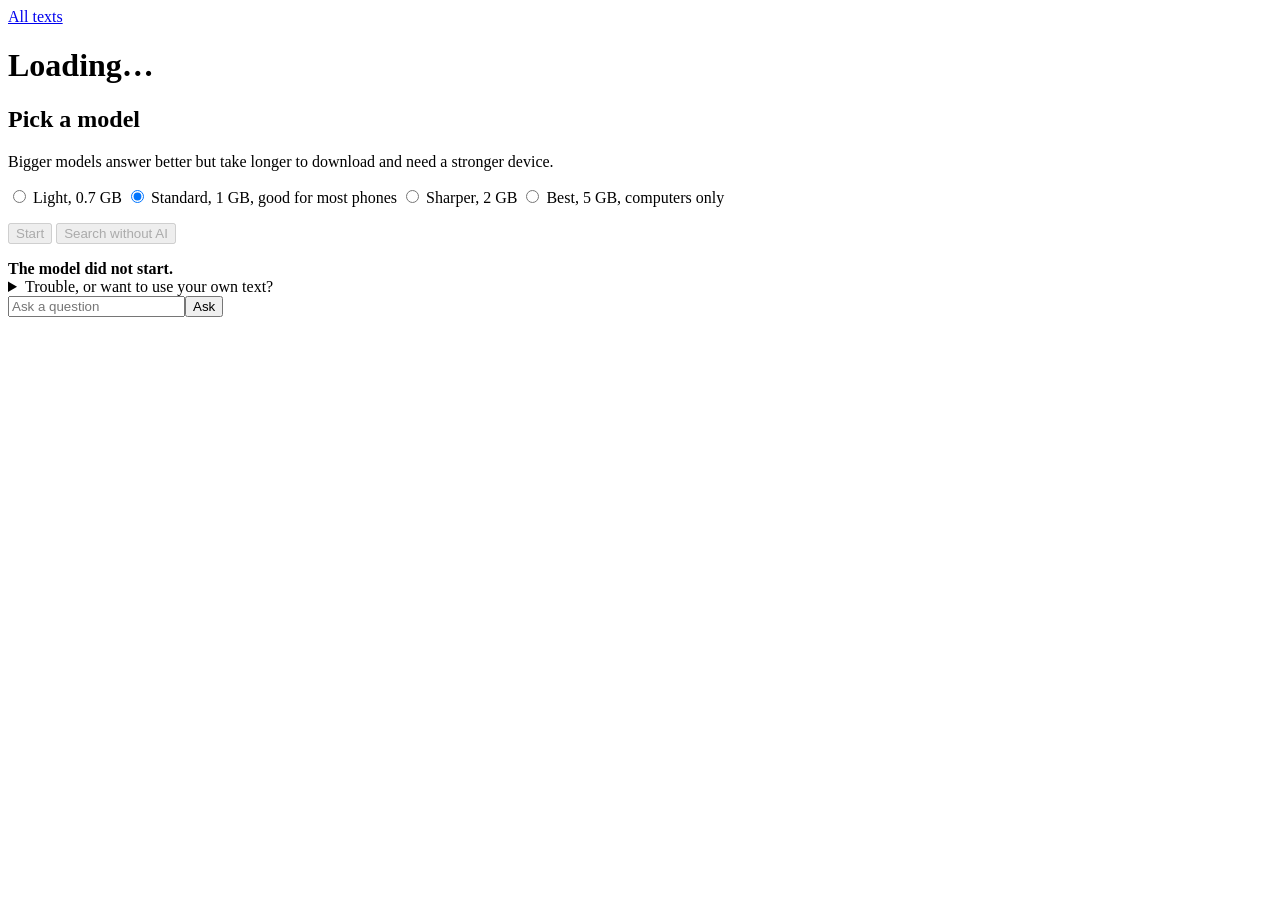
==== reader.html @ 31ed3a0e "First Load" ====
<!DOCTYPE html>
<html lang="en"><head><meta charset="utf-8">
<meta name="viewport" content="width=device-width,initial-scale=1,viewport-fit=cover">
<title>DSVB | Reader</title>
<link rel="stylesheet" href="assets/site.css">
<script src="assets/dsvb-logo.js" defer></script>
</head><body><div class="w">
<div class="top"><a class="back" href="./">All texts</a><dsvb-logo size="64" align="right" static></dsvb-logo></div>
<h1 id="title">Loading…</h1>
<p class="lede" id="by"></p>

<div id="setup">
 <h2>Pick a model</h2>
 <p class="mu">Bigger models answer better but take longer to download and need a stronger device.</p>
 <label class="opt"><input type="radio" name="m" value="Llama-3.2-1B-Instruct-q4f16_1-MLC"> Light, 0.7 GB <i data-s></i></label>
 <label class="opt"><input type="radio" name="m" value="Qwen2.5-1.5B-Instruct-q4f16_1-MLC" checked> Standard, 1 GB, good for most phones <i data-s></i></label>
 <label class="opt"><input type="radio" name="m" value="Llama-3.2-3B-Instruct-q4f16_1-MLC"> Sharper, 2 GB <i data-s></i></label>
 <label class="opt"><input type="radio" name="m" value="Qwen2.5-7B-Instruct-q4f16_1-MLC"> Best, 5 GB, computers only <i data-s></i></label>
 <p><button class="btn" id="go" disabled>Start</button> <button class="btn l" id="plain" disabled>Search without AI</button></p>
 <div class="bar" id="bar"><div id="fill"></div></div>
 <p class="mu" id="ps"></p>
 <div id="prob"><b>The model did not start.</b> <span id="why"></span></div>
 <details><summary>Trouble, or want to use your own text?</summary>
  <p class="mu">If the model will not load, try the Light option, use Chrome or Edge, or tap Search without AI to see the closest passages. You can also ask about your own text file (.txt or .md) instead of this book.</p>
  <p><input type="file" id="own" accept=".txt,.md,text/plain"></p>
 </details>
</div>

<div id="log"></div>
</div>
<div class="w" id="ask"><input id="q" placeholder="Ask a question" autocomplete="off"><button class="btn" id="send">Ask</button></div>
<script type="module" src="assets/reader.js"></script>
</body></html>
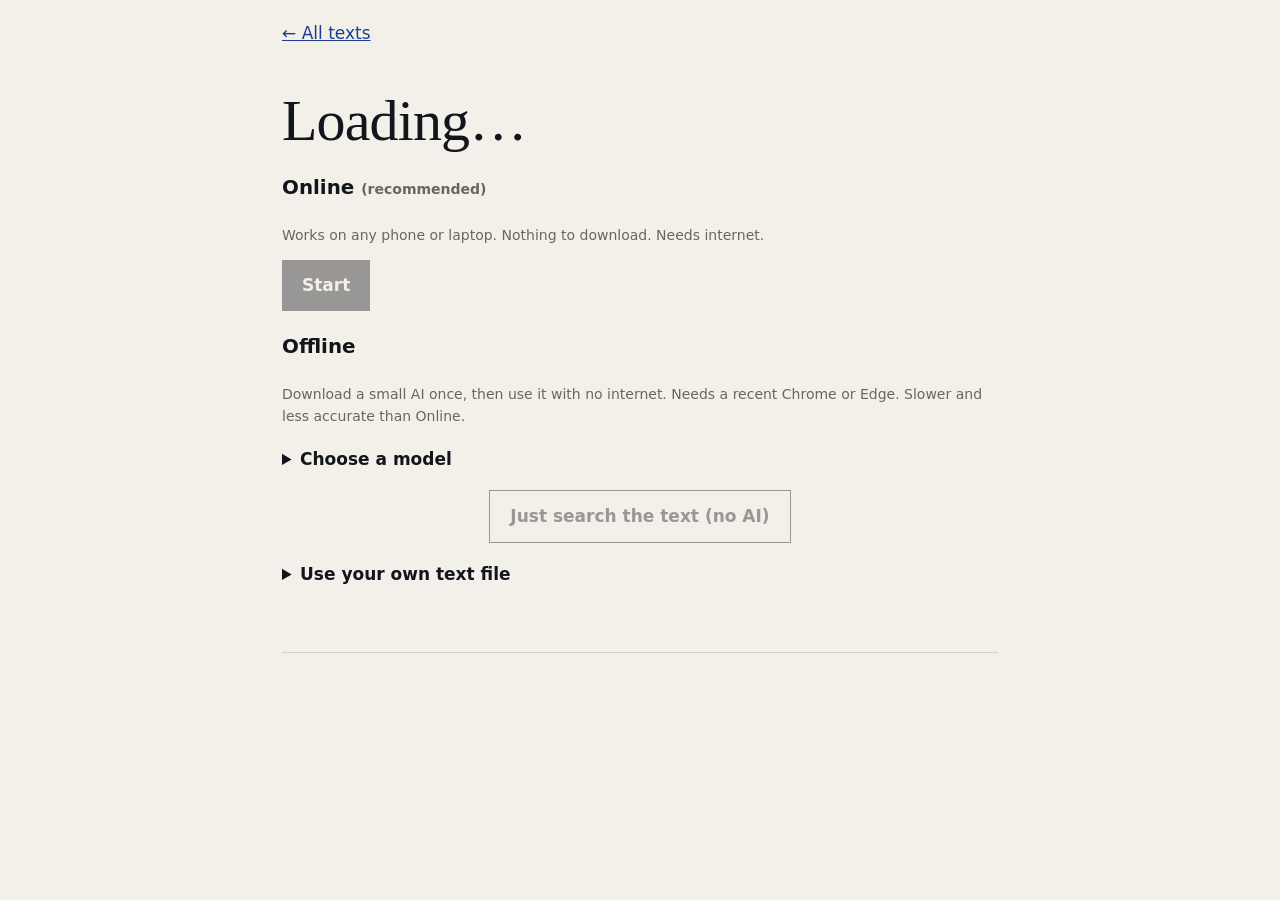
==== commit 3f1bd337: "Rework of the site" ====
--- a/reader.html
+++ b/reader.html
@@ -1,33 +1,40 @@
 <!DOCTYPE html>
 <html lang="en"><head><meta charset="utf-8">
 <meta name="viewport" content="width=device-width,initial-scale=1,viewport-fit=cover">
-<title>DSVB | Reader</title>
+<title>DSVB | Study buddy</title>
 <link rel="stylesheet" href="assets/site.css">
-<script src="assets/dsvb-logo.js" defer></script>
+<script src="assets/dsvb-logo-loop.js" defer></script>
 </head><body><div class="w">
-<div class="top"><a class="back" href="./">All texts</a><dsvb-logo size="64" align="right" static></dsvb-logo></div>
-<h1 id="title">Loading…</h1>
-<p class="lede" id="by"></p>
+<div class="top"><a href="./">← All texts</a><dsvb-logo-loop size="56" fps="30" disappear-at="12" cooldown="1" align="right"></dsvb-logo-loop></div>
+<h1 id="title">Loading…</h1><p class="lede" id="by"></p>
 
 <div id="setup">
- <h2>Pick a model</h2>
- <p class="mu">Bigger models answer better but take longer to download and need a stronger device.</p>
- <label class="opt"><input type="radio" name="m" value="Llama-3.2-1B-Instruct-q4f16_1-MLC"> Light, 0.7 GB <i data-s></i></label>
- <label class="opt"><input type="radio" name="m" value="Qwen2.5-1.5B-Instruct-q4f16_1-MLC" checked> Standard, 1 GB, good for most phones <i data-s></i></label>
- <label class="opt"><input type="radio" name="m" value="Llama-3.2-3B-Instruct-q4f16_1-MLC"> Sharper, 2 GB <i data-s></i></label>
- <label class="opt"><input type="radio" name="m" value="Qwen2.5-7B-Instruct-q4f16_1-MLC"> Best, 5 GB, computers only <i data-s></i></label>
- <p><button class="btn" id="go" disabled>Start</button> <button class="btn l" id="plain" disabled>Search without AI</button></p>
- <div class="bar" id="bar"><div id="fill"></div></div>
- <p class="mu" id="ps"></p>
- <div id="prob"><b>The model did not start.</b> <span id="why"></span></div>
- <details><summary>Trouble, or want to use your own text?</summary>
-  <p class="mu">If the model will not load, try the Light option, use Chrome or Edge, or tap Search without AI to see the closest passages. You can also ask about your own text file (.txt or .md) instead of this book.</p>
-  <p><input type="file" id="own" accept=".txt,.md,text/plain"></p>
- </details>
+ <div class="card" id="onCard"><h3>Online <span class="mu">(recommended)</span></h3>
+  <p class="mu">Works on any phone or laptop. Nothing to download. Needs internet.</p>
+  <button class="btn full" id="online" disabled>Start</button></div>
+ <div class="card"><h3>Offline</h3>
+  <p class="mu">Download a small AI once, then use it with no internet. Needs a recent Chrome or Edge. Slower and less accurate than Online.</p>
+  <details id="offBox"><summary>Choose a model</summary>
+   <label class="opt"><input type="radio" name="m" value="Llama-3.2-1B-Instruct-q4f16_1-MLC"> Light, 0.7 GB <i data-s></i></label>
+   <label class="opt"><input type="radio" name="m" value="Qwen2.5-1.5B-Instruct-q4f16_1-MLC" checked> Standard, 1 GB <i data-s></i></label>
+   <label class="opt"><input type="radio" name="m" value="Llama-3.2-3B-Instruct-q4f16_1-MLC"> Sharper, 2 GB <i data-s></i></label>
+   <label class="opt"><input type="radio" name="m" value="Qwen2.5-7B-Instruct-q4f16_1-MLC"> Best, 5 GB, computers only <i data-s></i></label>
+   <p><button class="btn l full" id="off" disabled>Download and start</button></p>
+  </details>
+  <div class="prog" id="bar"><div id="fill"></div></div><p class="mu" id="ps"></p>
+  <div id="prob"></div></div>
+ <p style="text-align:center"><button class="btn l" id="plain" disabled>Just search the text (no AI)</button></p>
+ <details><summary>Use your own text file</summary><p class="mu">Pick a .txt or .md file and ask questions about it.</p><input type="file" id="own" accept=".txt,.md,text/plain"></details>
+ <footer><dsvb-logo-footer-loop size="150" fps="30" align="left"></dsvb-logo-footer-loop></footer>
 </div>
 
-<div id="log"></div>
+<div id="chat"><div id="log"></div></div>
 </div>
-<div class="w" id="ask"><input id="q" placeholder="Ask a question" autocomplete="off"><button class="btn" id="send">Ask</button></div>
+<div id="ask"><div class="in">
+ <div class="seg" id="chips"></div>
+ <div class="seg" id="modes"><button class="chip" data-m="short">Short</button><button class="chip on" data-m="normal">Normal</button><button class="chip" data-m="simple">Simple words</button><button class="chip" id="chg">Change mode</button></div>
+ <div class="send"><input id="q" placeholder="Ask anything about the book…" autocomplete="off" enterkeyhint="send"><button class="btn" id="send">Ask</button></div>
+</div></div>
+<script src="assets/dsvb-logo-footer-loop.js" defer></script>
 <script type="module" src="assets/reader.js"></script>
 </body></html>
--- a/assets/site.css
+++ b/assets/site.css
@@ -0,0 +1,38 @@
+:root{--bg:#f3f0e9;--ink:#12151c;--mu:#67675f;--ln:#d6d0c2;--ac:#1c3d8f;--hl:#ffe69a;--bad:#b3261e}
+*{box-sizing:border-box}
+body{margin:0;background:var(--bg);color:var(--ink);font:17px/1.6 system-ui,-apple-system,"Segoe UI",Roboto,sans-serif;padding:env(safe-area-inset-top) 0 env(safe-area-inset-bottom)}
+.w{max-width:760px;margin:0 auto;padding:0 22px}
+a{color:var(--ac)}
+.top{display:flex;align-items:center;justify-content:space-between;gap:16px;padding:20px 0 8px}
+.top a.back{font-size:15px;color:var(--ink);text-decoration:none;border-bottom:1px solid var(--ink)}
+h1,h2{font-family:"Iowan Old Style","Palatino Linotype",Palatino,Georgia,serif;font-weight:500;letter-spacing:-.015em;margin:0}
+h1{font-size:clamp(36px,8vw,58px);line-height:1.05;margin:36px 0 16px}
+h2{font-size:15px;font-family:inherit;font-weight:700;letter-spacing:.08em;text-transform:uppercase;color:var(--mu);margin:52px 0 6px}
+.lede{font-size:19px;max-width:34em;margin:0}
+.row{display:grid;grid-template-columns:2.6rem 1fr auto;gap:10px;align-items:baseline;padding:18px 0;border-top:1px solid var(--ln);text-decoration:none;color:var(--ink)}
+.row:last-child{border-bottom:1px solid var(--ln)}
+.row b{font:500 24px "Iowan Old Style",Palatino,Georgia,serif}
+.row:hover b{text-decoration:underline;text-decoration-color:var(--ac);text-underline-offset:5px}
+.row small{color:var(--mu);display:block;font-size:14px}
+.row span:first-child,.row em{color:var(--mu);font-style:normal;font-size:14px}
+ol{padding-left:1.3em;margin:10px 0}ol li{margin:8px 0}
+footer{margin:64px 0 40px;border-top:1px solid var(--ln);padding-top:22px;color:var(--mu);font-size:14px}
+/* reader */
+.opt{display:flex;gap:10px;align-items:baseline;padding:11px 0;border-top:1px solid var(--ln);cursor:pointer}
+.opt i{margin-left:auto;font-style:normal;color:var(--mu);font-size:13px;text-align:right}
+.btn{background:var(--ink);color:var(--bg);border:0;padding:12px 20px;font:inherit;font-weight:700;cursor:pointer}
+.btn.l{background:none;color:var(--ink);border:1px solid var(--ink)}
+.btn:disabled{opacity:.4}
+.mu{color:var(--mu);font-size:14px}
+.bar{height:5px;border:1px solid var(--ink);margin-top:14px;display:none}.bar div{height:100%;width:0;background:var(--ink)}
+#prob{display:none;border-left:3px solid var(--bad);padding:2px 0 2px 14px;margin:18px 0}
+details{margin-top:18px}summary{cursor:pointer;font-weight:600}
+#log{display:none}
+.q{font-weight:700;padding:22px 0 4px}
+.a{white-space:pre-wrap;padding-bottom:18px;border-bottom:1px solid var(--ln)}
+mark{background:var(--hl);color:inherit;padding:0 2px}
+s{color:var(--bad)}
+.note{font-size:13px;color:var(--mu);margin-top:8px}
+.a details{font-size:13px;color:var(--mu)}.a details p{margin:8px 0}
+#ask{display:none;position:sticky;bottom:0;background:var(--bg);border-top:2px solid var(--ink);padding:10px 22px calc(10px + env(safe-area-inset-bottom));gap:8px}
+#q{flex:1;min-width:0;background:#fff;border:1px solid var(--ink);padding:10px;font:inherit;border-radius:0}
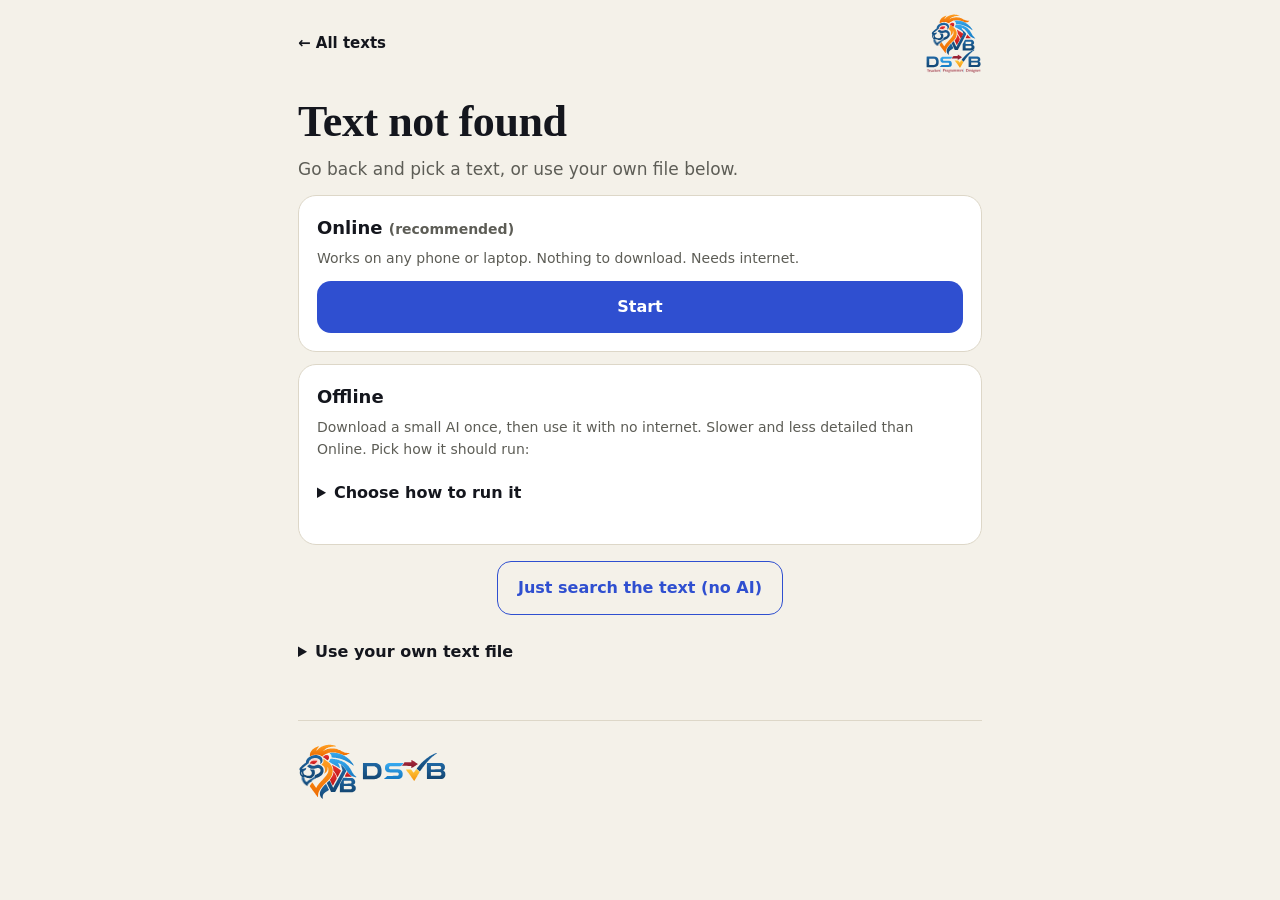
==== commit ef3fa652: "rework 2" ====
--- a/reader.html
+++ b/reader.html
@@ -13,12 +13,20 @@
   <p class="mu">Works on any phone or laptop. Nothing to download. Needs internet.</p>
   <button class="btn full" id="online" disabled>Start</button></div>
  <div class="card"><h3>Offline</h3>
-  <p class="mu">Download a small AI once, then use it with no internet. Needs a recent Chrome or Edge. Slower and less accurate than Online.</p>
-  <details id="offBox"><summary>Choose a model</summary>
-   <label class="opt"><input type="radio" name="m" value="Llama-3.2-1B-Instruct-q4f16_1-MLC"> Light, 0.7 GB <i data-s></i></label>
-   <label class="opt"><input type="radio" name="m" value="Qwen2.5-1.5B-Instruct-q4f16_1-MLC" checked> Standard, 1 GB <i data-s></i></label>
-   <label class="opt"><input type="radio" name="m" value="Llama-3.2-3B-Instruct-q4f16_1-MLC"> Sharper, 2 GB <i data-s></i></label>
-   <label class="opt"><input type="radio" name="m" value="Qwen2.5-7B-Instruct-q4f16_1-MLC"> Best, 5 GB, computers only <i data-s></i></label>
+  <p class="mu">Download a small AI once, then use it with no internet. Slower and less detailed than Online. Pick how it should run:</p>
+  <details id="offBox"><summary>Choose how to run it</summary>
+   <div class="seg" id="eng"><button class="chip on" data-e="gpu">Fast (GPU)</button><button class="chip" data-e="cpu">Any device (CPU)</button></div>
+   <p class="mu" id="engNote"></p>
+   <div id="gpuList">
+    <label class="opt"><input type="radio" name="m" value="Llama-3.2-1B-Instruct-q4f16_1-MLC"> Light, 0.7 GB <i data-s></i></label>
+    <label class="opt"><input type="radio" name="m" value="Qwen2.5-1.5B-Instruct-q4f16_1-MLC" checked> Standard, 1 GB <i data-s></i></label>
+    <label class="opt"><input type="radio" name="m" value="Llama-3.2-3B-Instruct-q4f16_1-MLC"> Sharper, 2 GB <i data-s></i></label>
+    <label class="opt"><input type="radio" name="m" value="Qwen2.5-7B-Instruct-q4f16_1-MLC"> Best, 5 GB, computers only <i data-s></i></label>
+   </div>
+   <div id="cpuList" style="display:none">
+    <label class="opt"><input type="radio" name="c" value="Qwen/Qwen2.5-0.5B-Instruct-GGUF|qwen2.5-0.5b-instruct-q4_k_m.gguf" checked> Tiny, 0.4 GB, fastest <i></i></label>
+    <label class="opt"><input type="radio" name="c" value="Qwen/Qwen2.5-1.5B-Instruct-GGUF|qwen2.5-1.5b-instruct-q4_k_m.gguf"> Standard, 1 GB, slower but better <i></i></label>
+   </div>
    <p><button class="btn l full" id="off" disabled>Download and start</button></p>
   </details>
   <div class="prog" id="bar"><div id="fill"></div></div><p class="mu" id="ps"></p>
@@ -32,7 +40,7 @@
 </div>
 <div id="ask"><div class="in">
  <div class="seg" id="chips"></div>
- <div class="seg" id="modes"><button class="chip" data-m="short">Short</button><button class="chip on" data-m="normal">Normal</button><button class="chip" data-m="simple">Simple words</button><button class="chip" id="chg">Change mode</button></div>
+ <div class="seg" id="modes"><button class="chip" data-m="short">Short</button><button class="chip on" data-m="normal">Normal</button><button class="chip" data-m="simple">Simple</button><button class="chip" id="chg">⟲ Mode</button></div>
  <div class="send"><input id="q" placeholder="Ask anything about the book…" autocomplete="off" enterkeyhint="send"><button class="btn" id="send">Ask</button></div>
 </div></div>
 <script src="assets/dsvb-logo-footer-loop.js" defer></script>
--- a/assets/site.css
+++ b/assets/site.css
@@ -1,38 +1,47 @@
-:root{--bg:#f3f0e9;--ink:#12151c;--mu:#67675f;--ln:#d6d0c2;--ac:#1c3d8f;--hl:#ffe69a;--bad:#b3261e}
-*{box-sizing:border-box}
-body{margin:0;background:var(--bg);color:var(--ink);font:17px/1.6 system-ui,-apple-system,"Segoe UI",Roboto,sans-serif;padding:env(safe-area-inset-top) 0 env(safe-area-inset-bottom)}
-.w{max-width:760px;margin:0 auto;padding:0 22px}
-a{color:var(--ac)}
-.top{display:flex;align-items:center;justify-content:space-between;gap:16px;padding:20px 0 8px}
-.top a.back{font-size:15px;color:var(--ink);text-decoration:none;border-bottom:1px solid var(--ink)}
-h1,h2{font-family:"Iowan Old Style","Palatino Linotype",Palatino,Georgia,serif;font-weight:500;letter-spacing:-.015em;margin:0}
-h1{font-size:clamp(36px,8vw,58px);line-height:1.05;margin:36px 0 16px}
-h2{font-size:15px;font-family:inherit;font-weight:700;letter-spacing:.08em;text-transform:uppercase;color:var(--mu);margin:52px 0 6px}
-.lede{font-size:19px;max-width:34em;margin:0}
-.row{display:grid;grid-template-columns:2.6rem 1fr auto;gap:10px;align-items:baseline;padding:18px 0;border-top:1px solid var(--ln);text-decoration:none;color:var(--ink)}
-.row:last-child{border-bottom:1px solid var(--ln)}
-.row b{font:500 24px "Iowan Old Style",Palatino,Georgia,serif}
-.row:hover b{text-decoration:underline;text-decoration-color:var(--ac);text-underline-offset:5px}
-.row small{color:var(--mu);display:block;font-size:14px}
-.row span:first-child,.row em{color:var(--mu);font-style:normal;font-size:14px}
-ol{padding-left:1.3em;margin:10px 0}ol li{margin:8px 0}
-footer{margin:64px 0 40px;border-top:1px solid var(--ln);padding-top:22px;color:var(--mu);font-size:14px}
-/* reader */
-.opt{display:flex;gap:10px;align-items:baseline;padding:11px 0;border-top:1px solid var(--ln);cursor:pointer}
-.opt i{margin-left:auto;font-style:normal;color:var(--mu);font-size:13px;text-align:right}
-.btn{background:var(--ink);color:var(--bg);border:0;padding:12px 20px;font:inherit;font-weight:700;cursor:pointer}
-.btn.l{background:none;color:var(--ink);border:1px solid var(--ink)}
-.btn:disabled{opacity:.4}
-.mu{color:var(--mu);font-size:14px}
-.bar{height:5px;border:1px solid var(--ink);margin-top:14px;display:none}.bar div{height:100%;width:0;background:var(--ink)}
-#prob{display:none;border-left:3px solid var(--bad);padding:2px 0 2px 14px;margin:18px 0}
-details{margin-top:18px}summary{cursor:pointer;font-weight:600}
-#log{display:none}
-.q{font-weight:700;padding:22px 0 4px}
-.a{white-space:pre-wrap;padding-bottom:18px;border-bottom:1px solid var(--ln)}
-mark{background:var(--hl);color:inherit;padding:0 2px}
-s{color:var(--bad)}
+:root{--bg:#f4f1e9;--card:#fff;--ink:#14161d;--mu:#5d5d56;--ln:#ddd7c8;--ac:#2f4fd0;--lk:#2f4fd0;--on:#fff;--hl:#ffe082;--warn:#b25e00;--bad:#b3261e;--r:18px;--sh:0 1px 2px rgba(0,0,0,.06),0 4px 14px rgba(0,0,0,.05)}
+@media(prefers-color-scheme:dark){:root{--bg:#0e1016;--card:#1a1d27;--ink:#f4f2ec;--mu:#b4b4ab;--ln:#32384a;--ac:#4c6ef5;--lk:#9db4ff;--on:#fff;--hl:#7a6212;--warn:#ffb74d;--bad:#ff8a80;--sh:0 1px 2px rgba(0,0,0,.4)}}
+*{box-sizing:border-box;-webkit-tap-highlight-color:transparent}
+html{-webkit-text-size-adjust:100%}
+body{margin:0;background:var(--bg);color:var(--ink);font:16px/1.6 system-ui,-apple-system,"Segoe UI",Roboto,sans-serif;min-height:100dvh}
+.w{max-width:720px;margin:0 auto;padding:0 18px}
+a{color:var(--lk)}
+.top{display:flex;align-items:center;justify-content:space-between;gap:12px;padding:calc(12px + env(safe-area-inset-top)) 0 4px}
+.top a{color:var(--ink);text-decoration:none;font-weight:600;font-size:15px;padding:8px 0}
+h1{font:600 clamp(28px,7vw,44px)/1.12 Georgia,"Iowan Old Style",serif;margin:18px 0 10px;letter-spacing:-.01em}
+h2{font-size:13px;font-weight:700;letter-spacing:.08em;text-transform:uppercase;color:var(--mu);margin:34px 0 10px}
+.lede{font-size:17px;color:var(--mu);margin:0 0 6px}.mu{color:var(--mu);font-size:14px}
+.card{background:var(--card);border:1px solid var(--ln);border-radius:var(--r);padding:18px;margin:12px 0}
+.card h3{margin:0 0 4px;font-size:18px}.card p{margin:4px 0 12px}
+.row{display:flex;gap:14px;align-items:center;background:var(--card);border:1px solid var(--ln);border-radius:var(--r);padding:16px 18px;margin:10px 0;text-decoration:none;color:var(--ink)}
+.row b{font:600 20px Georgia,serif;display:block}.row small{color:var(--mu)}.row em{margin-left:auto;color:var(--mu);font-style:normal;font-size:14px}
+.row:active,.btn:active{transform:scale(.98)}
+.btn{background:var(--ac);color:var(--on);border:0;border-radius:14px;padding:13px 20px;font:inherit;font-weight:700;cursor:pointer;min-height:48px}
+.btn.l{background:none;color:var(--lk);border:1.5px solid var(--lk)}.btn:disabled{opacity:.45}.btn.full{width:100%}
+.opt{display:flex;gap:10px;align-items:center;padding:12px 0;border-top:1px solid var(--ln);cursor:pointer;min-height:48px}
+.opt input{width:20px;height:20px;accent-color:var(--ac)}.opt i{margin-left:auto;font-style:normal;color:var(--mu);font-size:13px;text-align:right}
+.prog{height:8px;border-radius:8px;background:var(--ln);overflow:hidden;margin:14px 0 6px;display:none}.prog div{height:100%;width:0;background:var(--ac);transition:width .2s}
+#prob{display:none;background:color-mix(in srgb,var(--bad) 12%,transparent);border-radius:12px;padding:12px 14px;margin:12px 0;font-size:15px}
+details summary{cursor:pointer;font-weight:600;padding:8px 0}
+footer{margin:48px 0 32px;border-top:1px solid var(--ln);padding-top:20px;color:var(--mu);font-size:14px}
+ol{padding-left:1.3em}ol li{margin:8px 0}
+/* chat */
+#chat{display:none;padding:12px 0 190px}
+.u,.a{max-width:92%;padding:12px 15px;border-radius:20px;margin:10px 0;word-wrap:break-word;overflow-wrap:anywhere}
+.u{background:var(--ac);color:#fff;font-weight:500;margin-left:auto;border-bottom-right-radius:6px}
+.a{background:var(--card);border:1px solid var(--ln);border-bottom-left-radius:6px;box-shadow:var(--sh);font-size:16.5px}
+.a .t{line-height:1.6}mark{background:var(--hl);color:inherit;border-radius:4px;padding:0 3px}.uq{border-bottom:2px dotted var(--warn)}
 .note{font-size:13px;color:var(--mu);margin-top:8px}
-.a details{font-size:13px;color:var(--mu)}.a details p{margin:8px 0}
-#ask{display:none;position:sticky;bottom:0;background:var(--bg);border-top:2px solid var(--ink);padding:10px 22px calc(10px + env(safe-area-inset-bottom));gap:8px}
-#q{flex:1;min-width:0;background:#fff;border:1px solid var(--ink);padding:10px;font:inherit;border-radius:0}
+.acts{display:flex;flex-wrap:wrap;gap:8px;margin-top:10px}
+.acts button,.chip{background:var(--card);border:1px solid var(--ln);color:var(--ink);font-weight:600;border-radius:999px;padding:8px 14px;font:inherit;font-size:14px;cursor:pointer;min-height:38px}
+.a details{font-size:14px;color:var(--mu);margin-top:6px}.a details p{margin:8px 0}
+.dots i{display:inline-block;width:8px;height:8px;border-radius:50%;background:var(--mu);margin:0 3px;animation:b 1s infinite}.dots i:nth-child(2){animation-delay:.15s}.dots i:nth-child(3){animation-delay:.3s}
+@keyframes b{0%,60%,100%{opacity:.3;transform:none}30%{opacity:1;transform:translateY(-4px)}}
+#ask{display:none;position:fixed;left:0;right:0;bottom:0;background:var(--bg);border-top:1px solid var(--ln);padding:8px 14px calc(10px + env(safe-area-inset-bottom))}
+#ask .in{max-width:720px;margin:0 auto}
+.seg{display:flex;gap:6px;margin-bottom:8px;overflow-x:auto;scrollbar-width:none}.seg::-webkit-scrollbar{display:none}
+.seg button{white-space:nowrap}.seg button.on{background:var(--ac);color:#fff;border-color:var(--ac)}
+.send{display:flex;gap:8px}
+#q{flex:1;min-width:0;background:var(--card);color:var(--ink);border:1px solid var(--ln);border-radius:999px;padding:12px 18px;font:inherit;font-size:16px;min-height:48px}
+#q:focus{outline:2px solid var(--ac);border-color:transparent}
+#ask{box-shadow:0 -6px 20px rgba(0,0,0,.08)}.send .btn{border-radius:999px;padding:0 22px}
+@media(min-width:700px){.a,.u{max-width:80%}}
